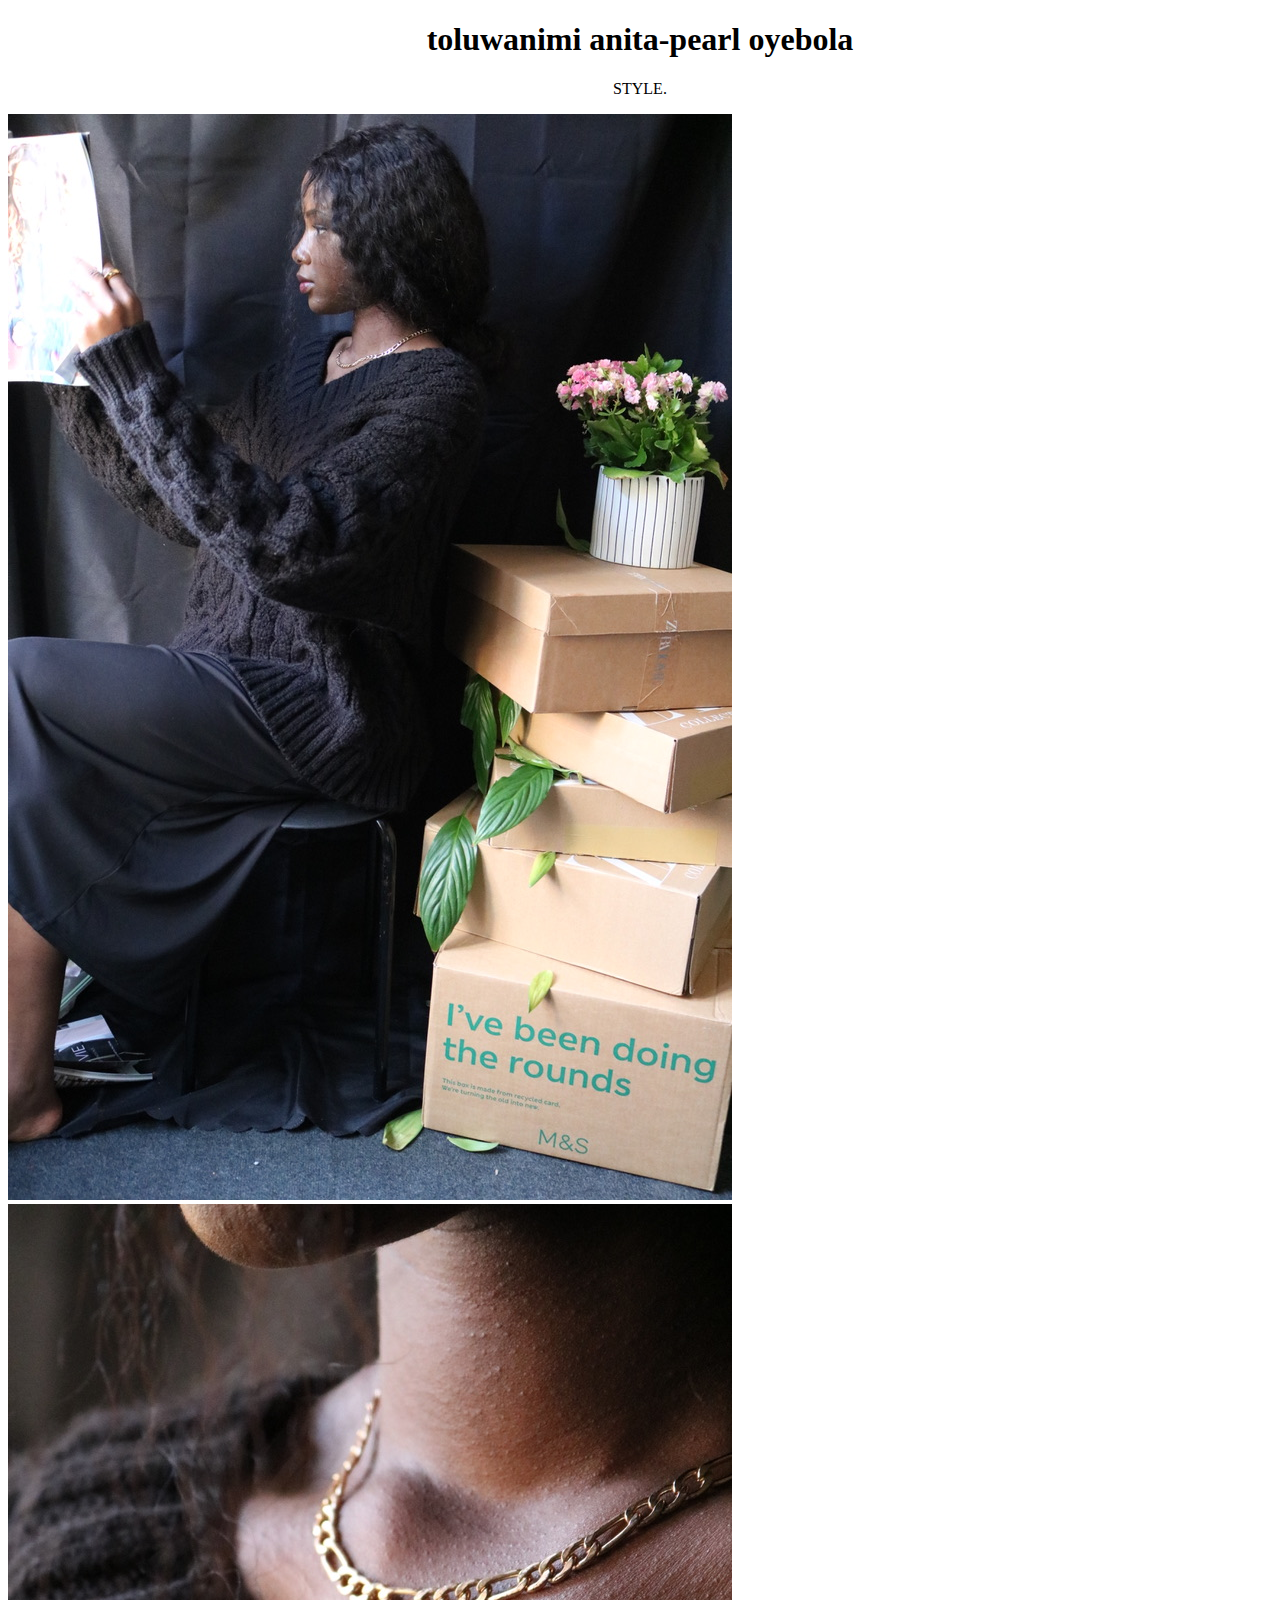
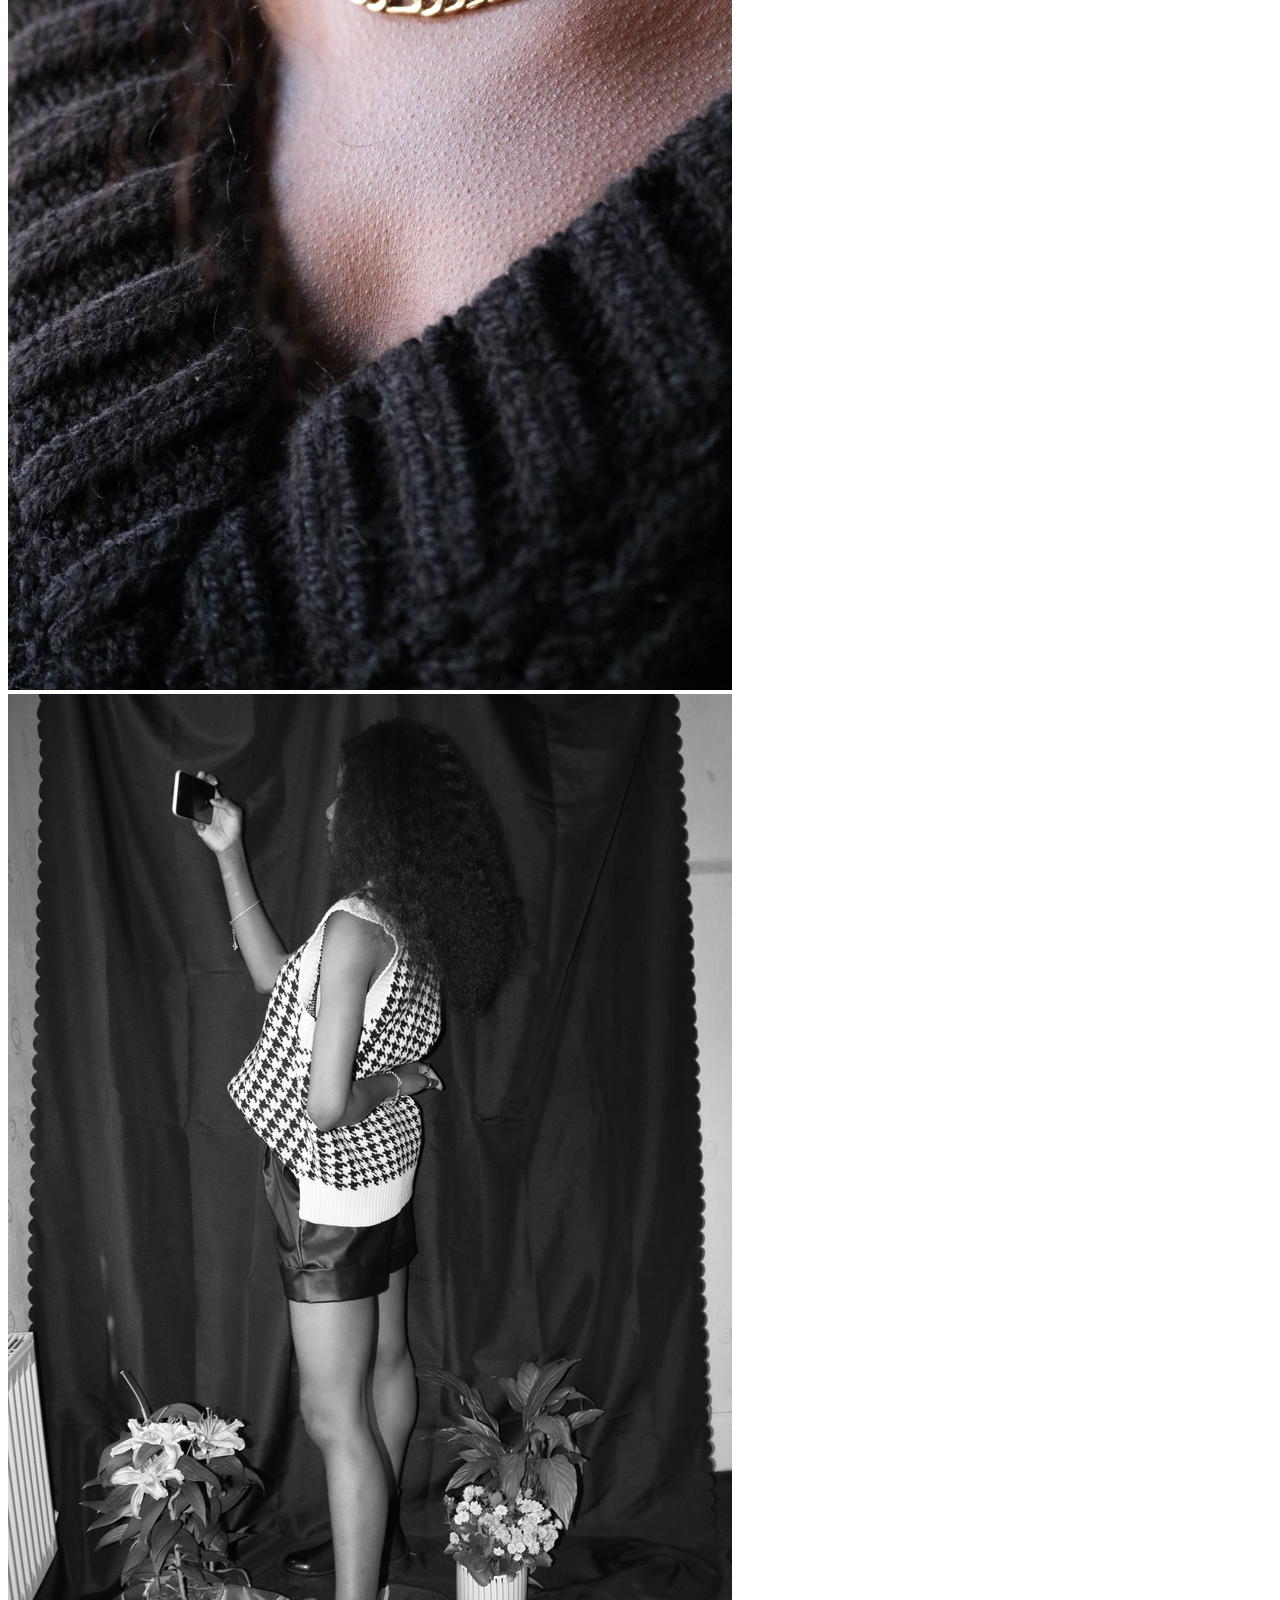
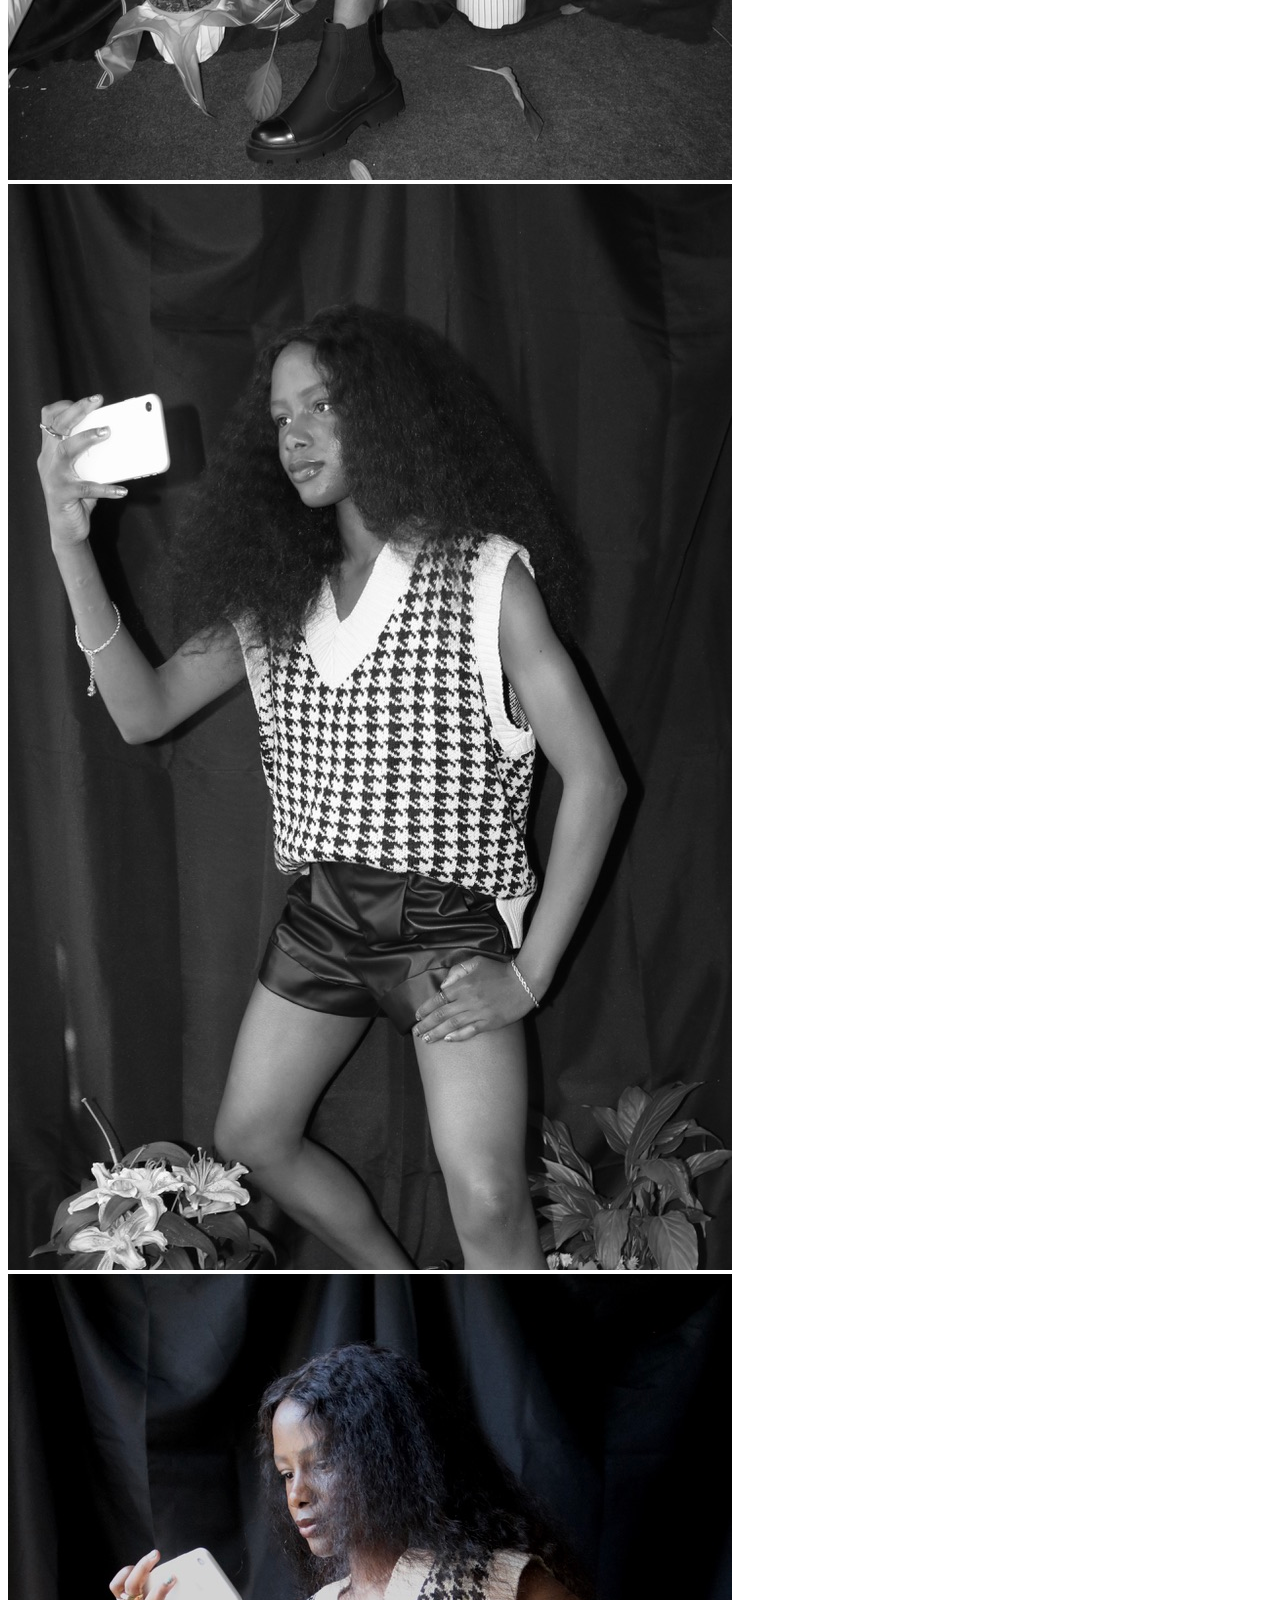
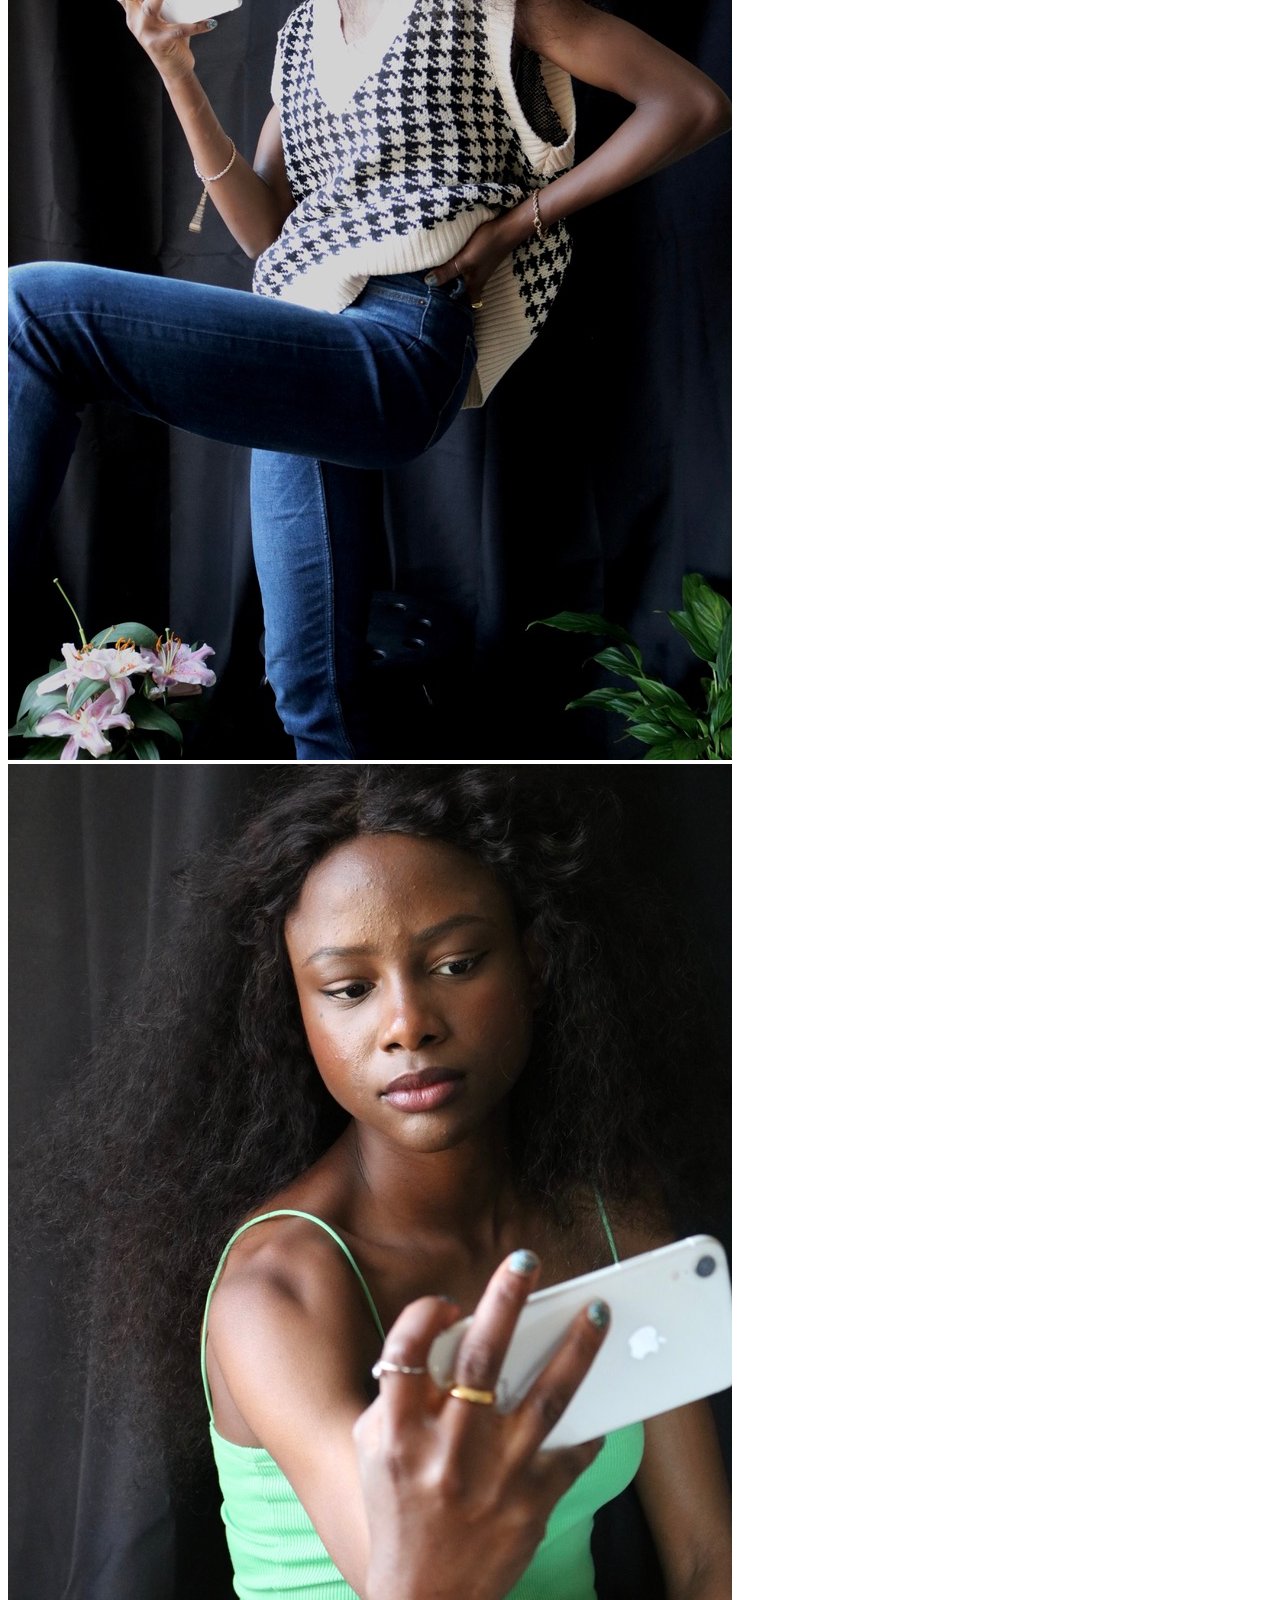
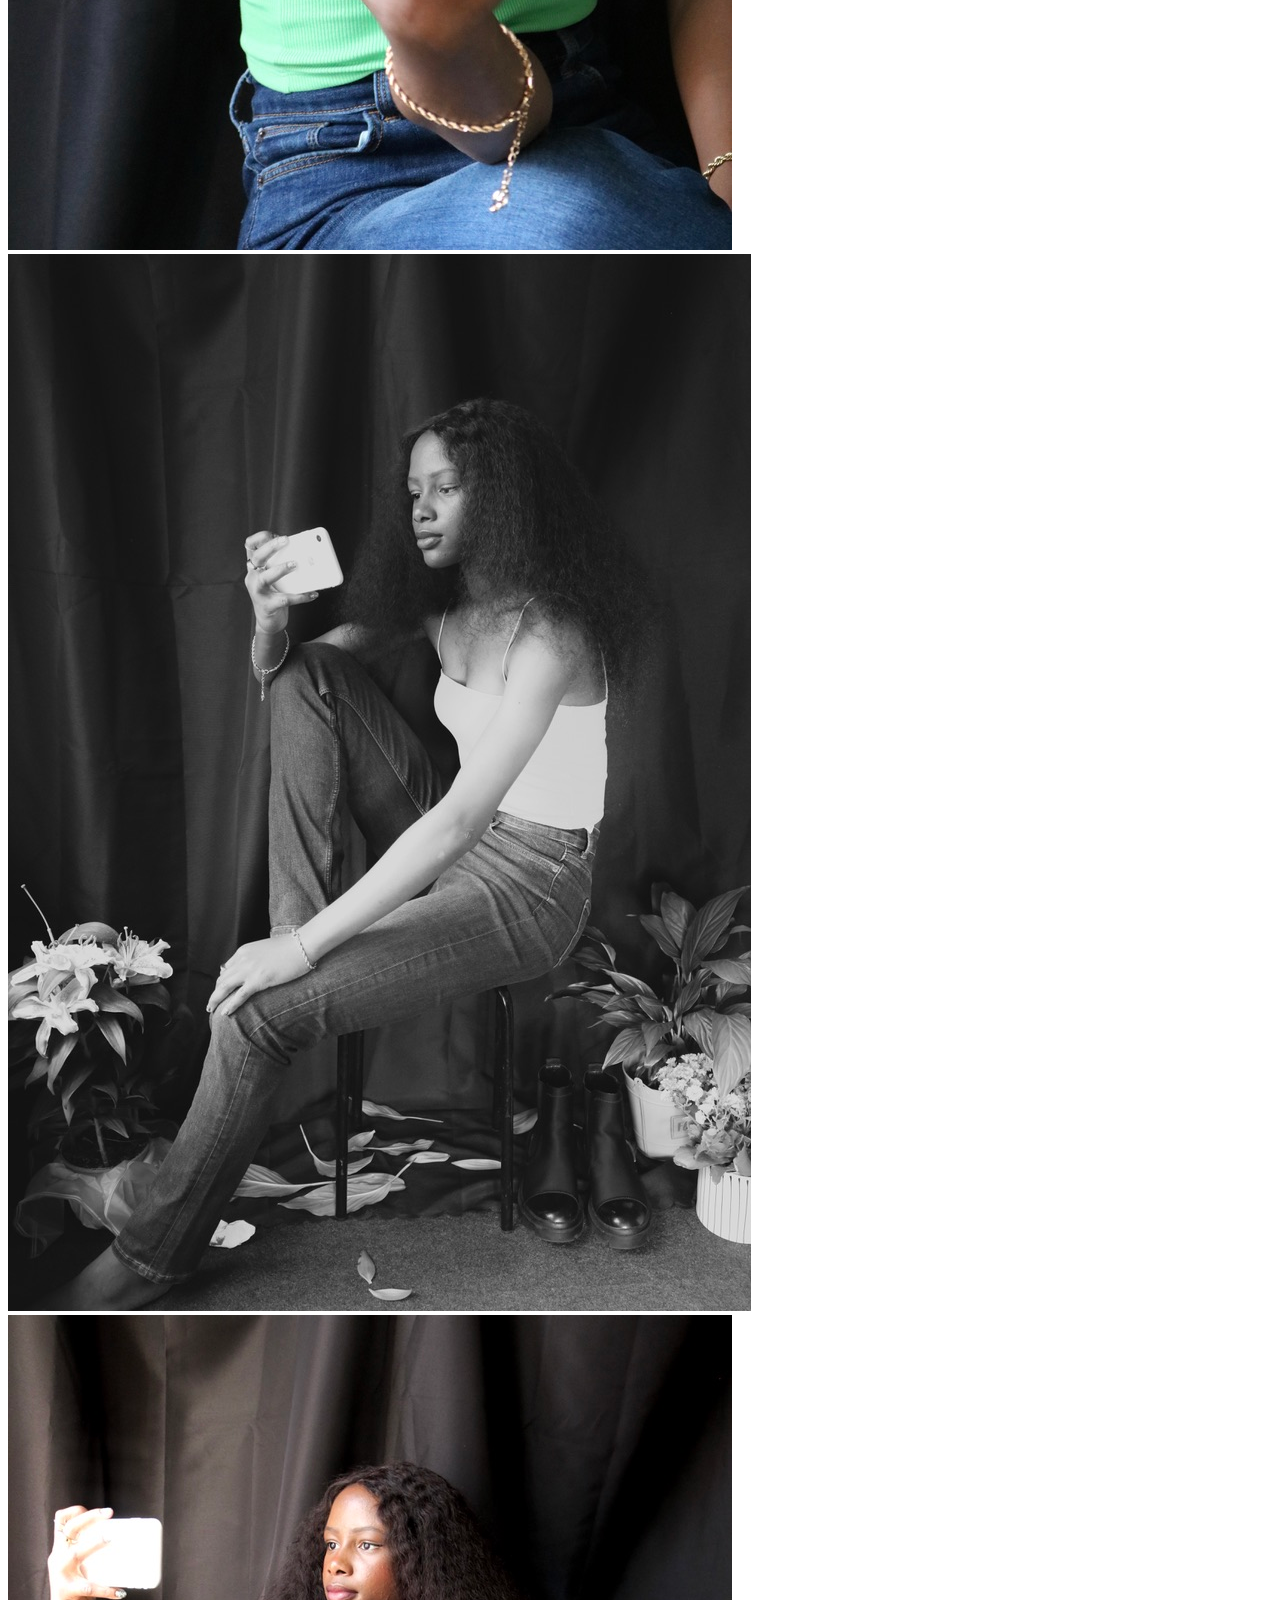
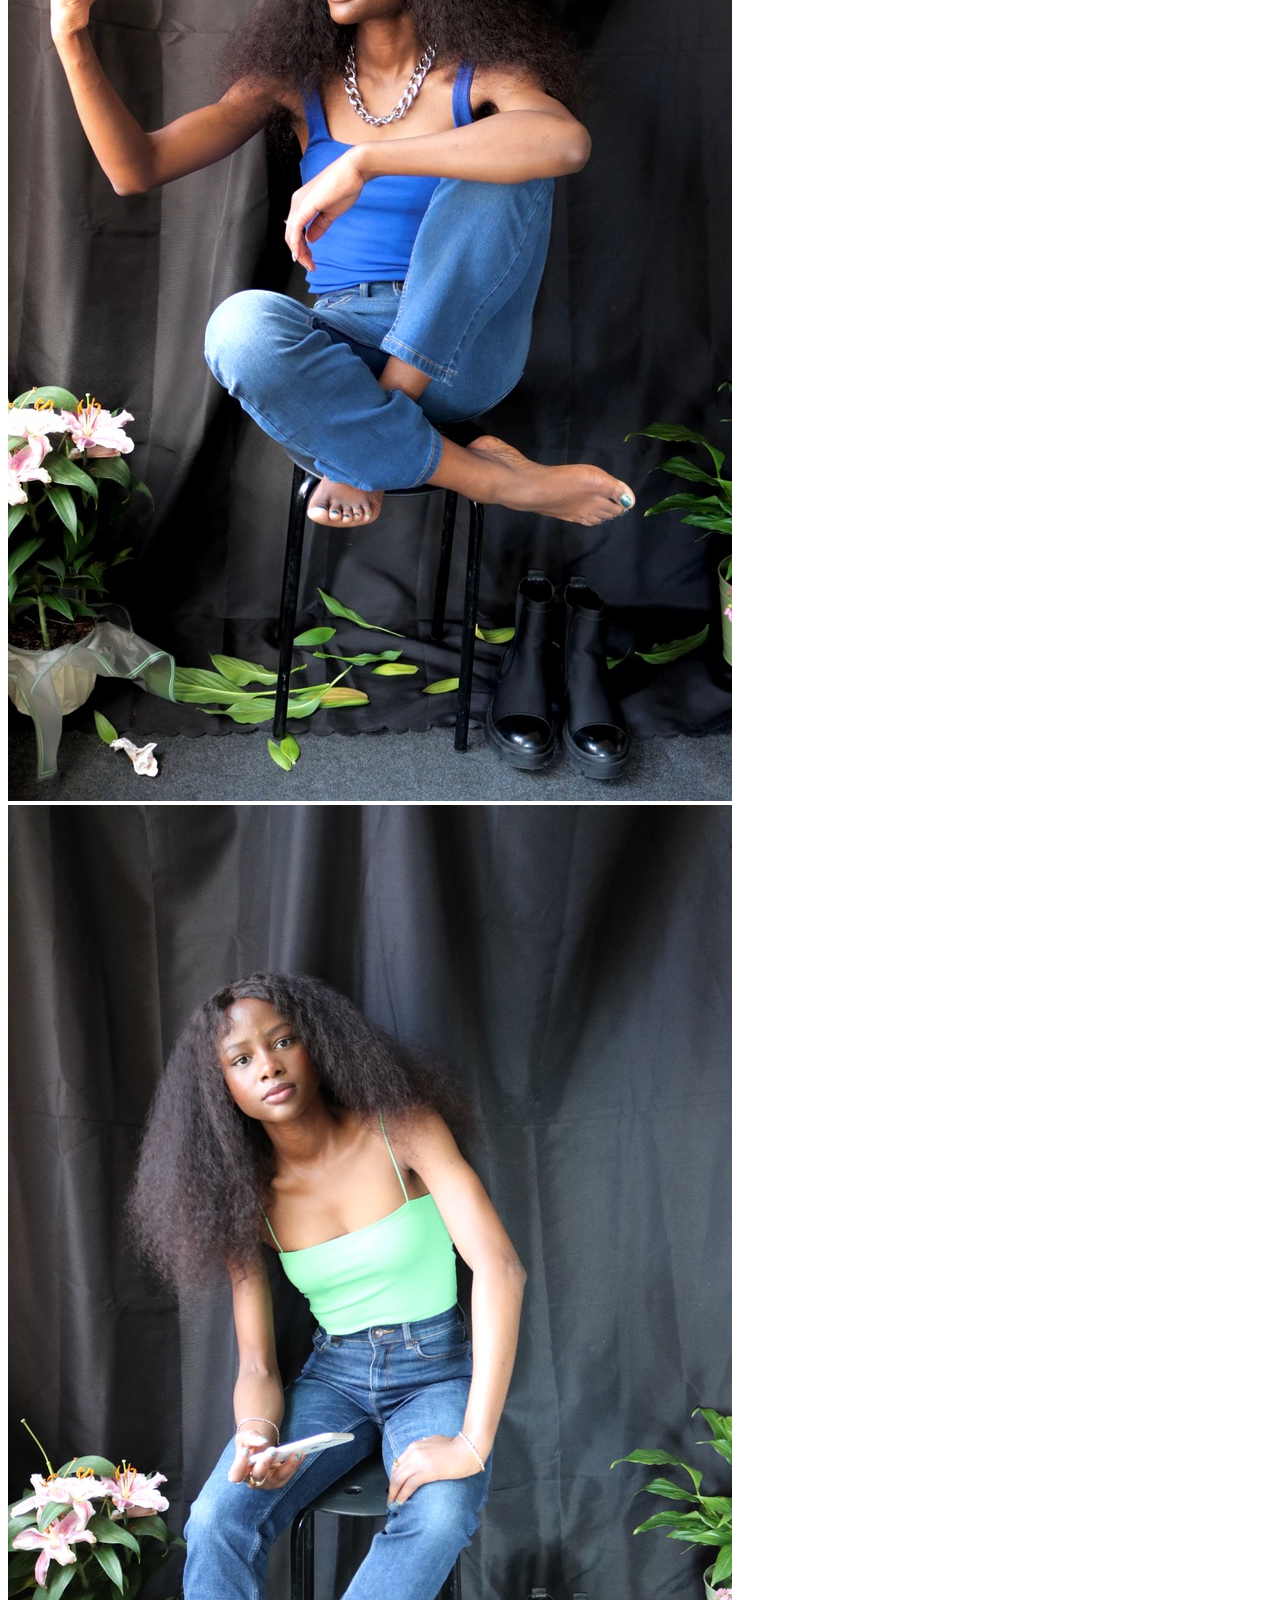
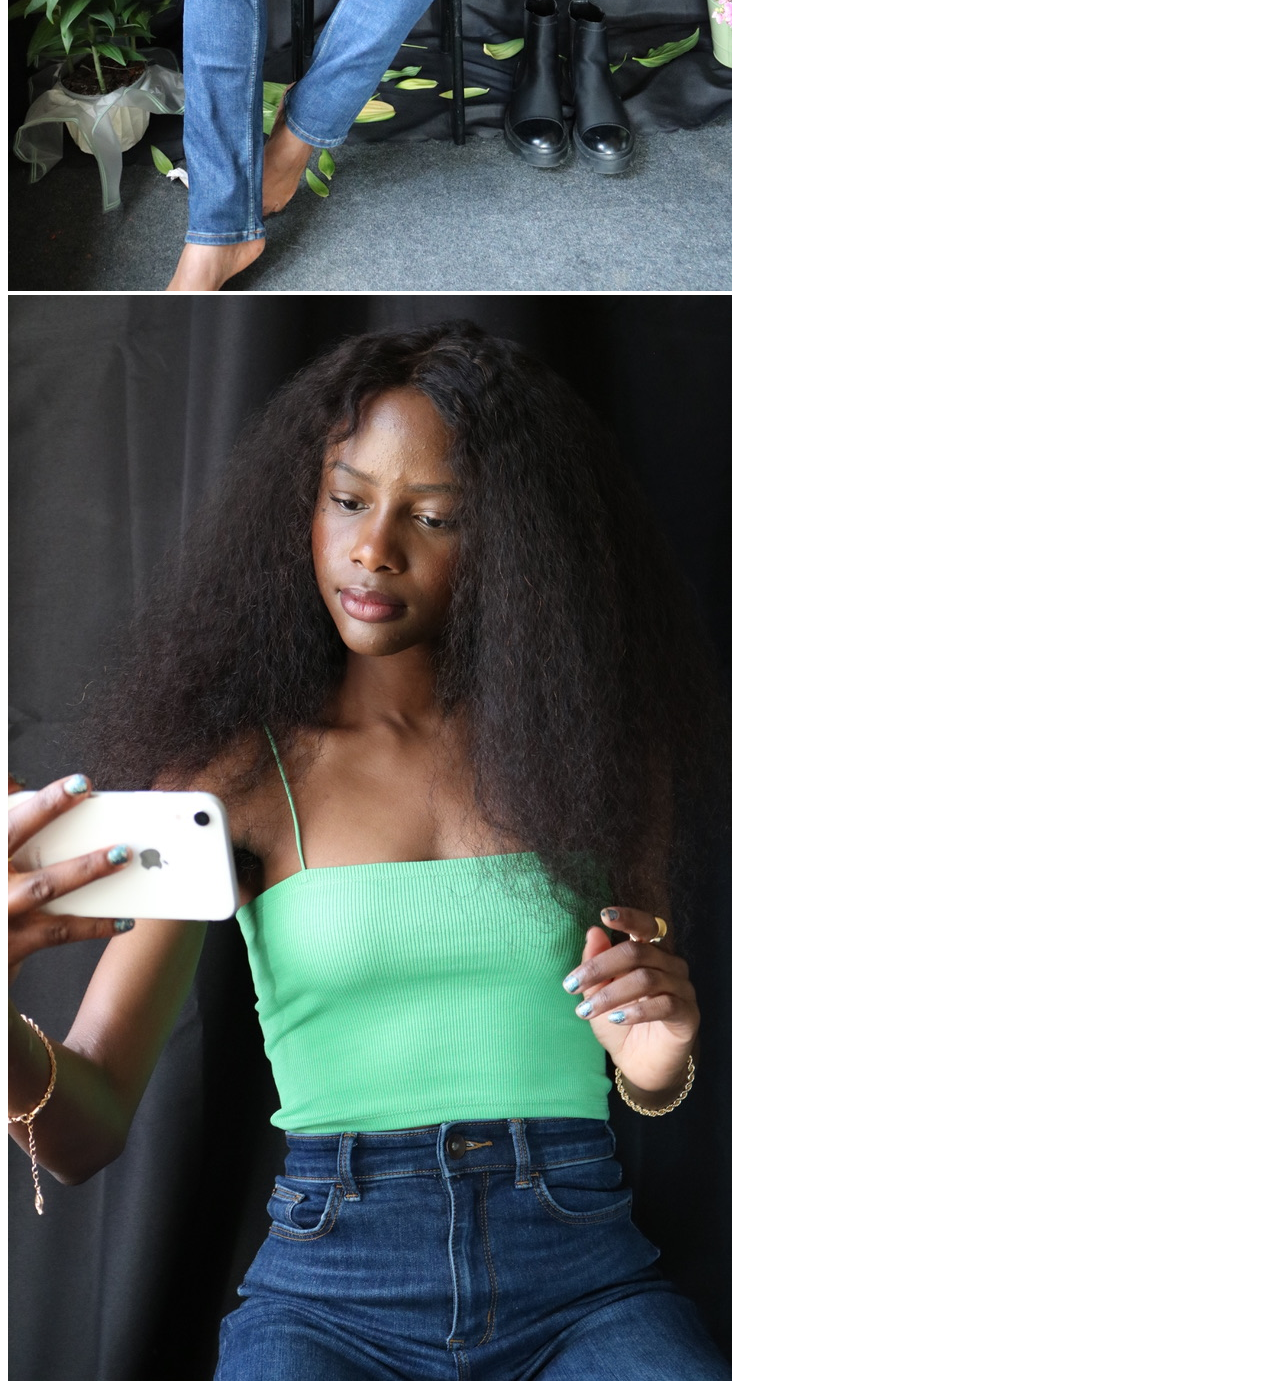
==== www/index.html @ 90112b2e "changes were made to website using css" ====
<!DOCTYPE html>
<html>
    <head>
        <STYLE>
            body {background-color: white;}
            
            h1 {font-family: arabic-indic; color: black;text-align: center;}
        
        p {text-align: center; color: black;font-family: font-variant}
        
            </style>
        </head>
    </body>
    
<h1>toluwanimi anita-pearl oyebola</h1>

    <p> STYLE.</p>
    
<body>
    
    <img src="images/one.jpeg">
        <img src="images/two.jpeg">
            <img src="images/three.jpeg">
                <img src="images/four.jpeg">
                    <img src="images/five.jpeg">
                        <img src="images/six.jpeg">
                            <img src="images/seven.jpeg">
                                <img src="images/eight.jpeg">
                                    <img src="images/nine.jpeg">
                                        <img src="images/ten.jpeg">
                                        
</body>
</html>
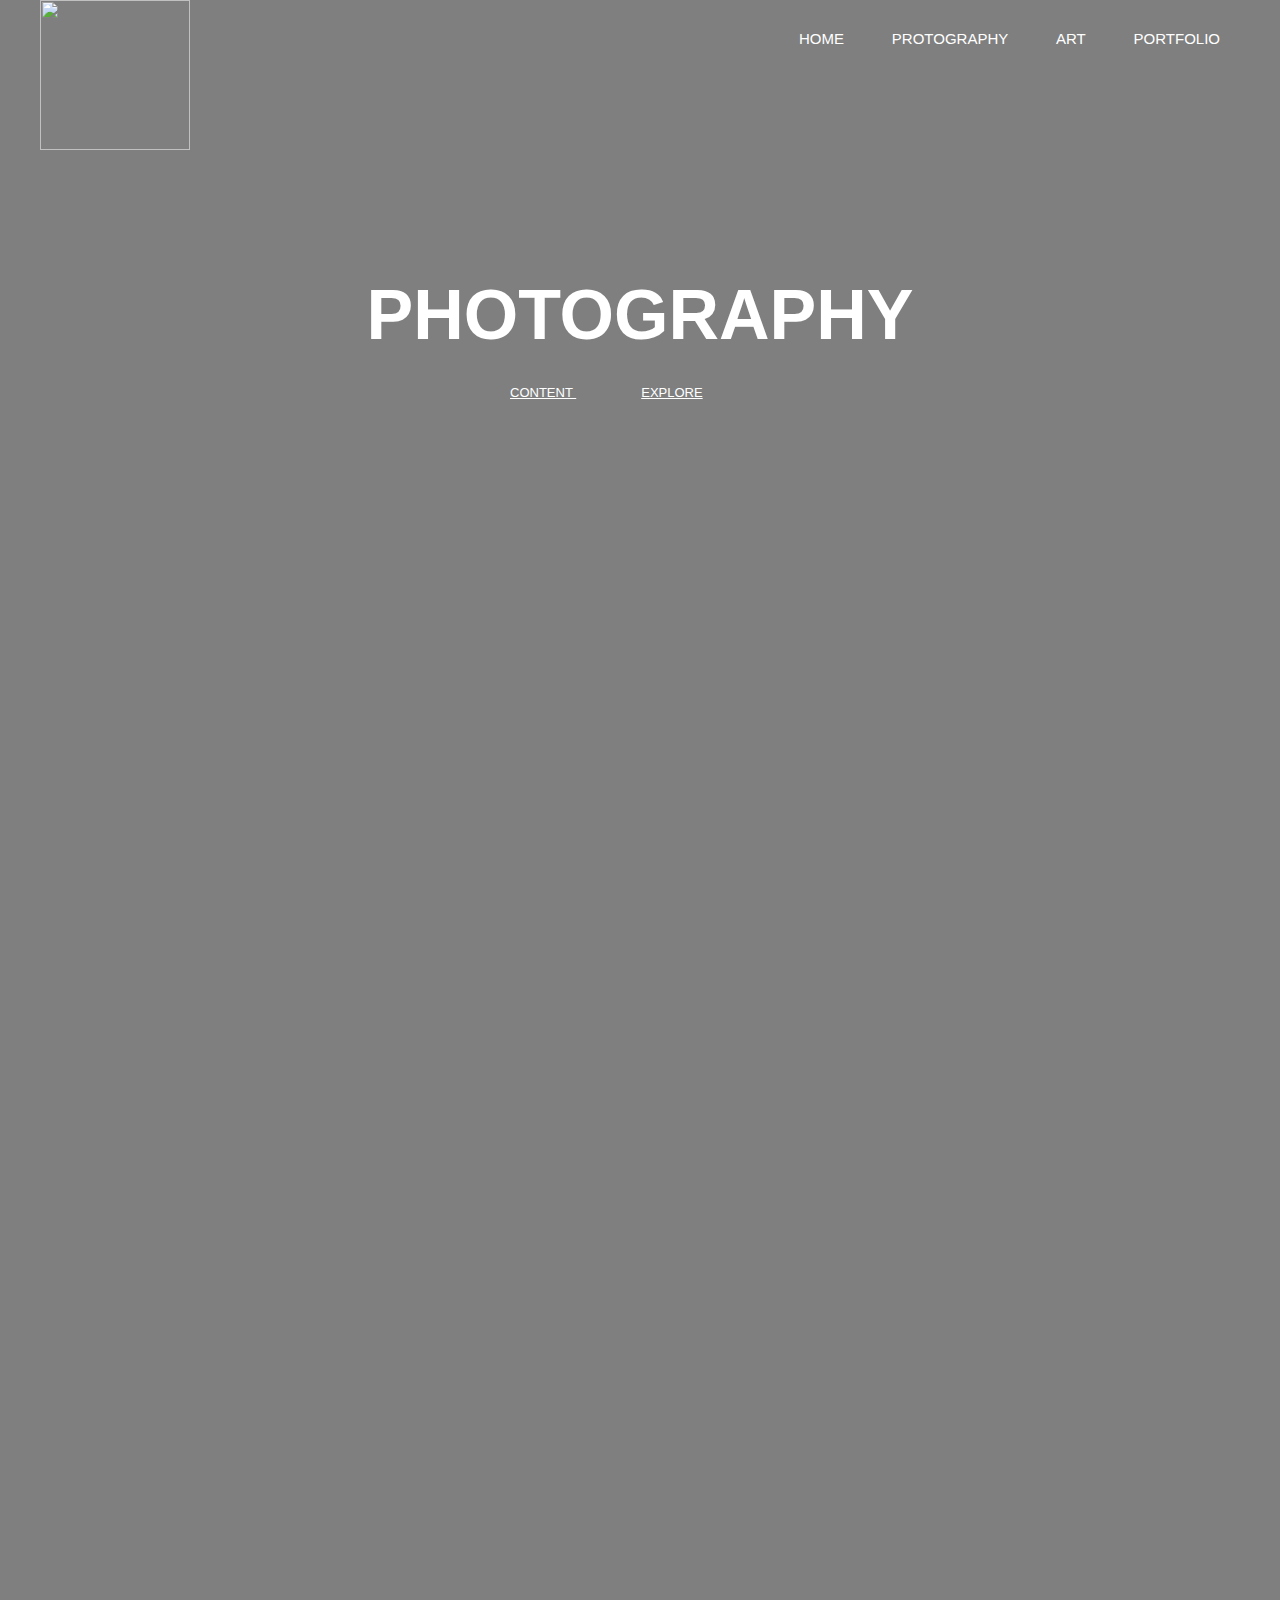
==== commit 89a9d77f: "New website made" ====
--- a/www/index.html
+++ b/www/index.html
@@ -1,33 +1,28 @@
-<!DOCTYPE html>
 <html>
     <head>
-        <STYLE>
-            body {background-color: white;}
-            
-            h1 {font-family: arabic-indic; color: black;text-align: center;}
-        
-        p {text-align: center; color: black;font-family: font-variant}
-        
-            </style>
-        </head>
-    </body>
-    
-<h1>toluwanimi anita-pearl oyebola</h1>
-
-    <p> STYLE.</p>
-    
-<body>
-    
-    <img src="images/one.jpeg">
-        <img src="images/two.jpeg">
-            <img src="images/three.jpeg">
-                <img src="images/four.jpeg">
-                    <img src="images/five.jpeg">
-                        <img src="images/six.jpeg">
-                            <img src="images/seven.jpeg">
-                                <img src="images/eight.jpeg">
-                                    <img src="images/nine.jpeg">
-                                        <img src="images/ten.jpeg">
-                                        
+        <title>Toluwanimi Anita-Pearl Oyebola</title>
+        <link href="style.css" rel="stylesheet" type="text/css">
+             
+            </head>
+    <body>
+        <header>
+            <div class="row">
+                <div class="logo">
+                    <img src="pictures/logo.png">
+                         </div>
+                <ul class="main-nav">
+                    <li><a href=""> HOME</a></li>
+                    <li><a href=""> PROTOGRAPHY</a></li>
+                    <li><a href=""> ART</a></li>
+                    <li><a href=""> PORTFOLIO</a></li>
+                    </ul>
+             
+             <div class="hero">
+                 <h1> PHOTOGRAPHY</h1>
+             <div class="button">
+                 <a href="" class=" btn btn-one"> Content </a>
+                 <a href="" class=" btn btn-two"> Explore  </a>
+                 </div>
+            </header>
 </body>
 </html>
--- a/www/style.css
+++ b/www/style.css
@@ -0,0 +1,26 @@
+*
+{margin: 0; padding: 0;}
+
+header
+{background-image: linear-gradient(rgba(0,0,0,0.5), rgba(0,0,0,0.5)),
+    url(pictures/ten.jpeg); height: 250vh; background-size: cover; background-position: center}
+.main-nav
+{float: right; list-style: none; margin-top: 30px}
+.main-nav li
+{display: inline-block; }
+
+.main-nav li a
+{color: white; text-decoration: none; padding: 5px 20px; font-family: "Roboto",sans-serif; font-size: 15px; }
+.main-nav li a:hover ::after
+{width: 100%; transition: all .5s;}
+.logo img
+{width: 150px; height: auto; float: left}
+body {font-family: monospace; }
+.row {max-width: 1200px; margin: auto; }
+.hero {position: absolute; font-family:"Roboto",sans-serif; width: 1200px; margin-left: 0px; margin-top: 0px }
+h1 { color: white; text-transform: uppercase; font-size: 70px; text-align: center; margin-top: 275px; }
+.button {margin-top: 30px; margin-left: 440px}
+.btn { padding : 10px 30px; color: white; text-decoration: flat; margin-right: 5px; font-size: 13px; text-transform: uppercase; }
+.btn-one, .btn-two: {background-color: darkgrey; font-family: "Roboto", sans-serif; }
+.btn-two a:hover:: before
+{width:100%; transition: all 0.5s ease-in; color: white}
